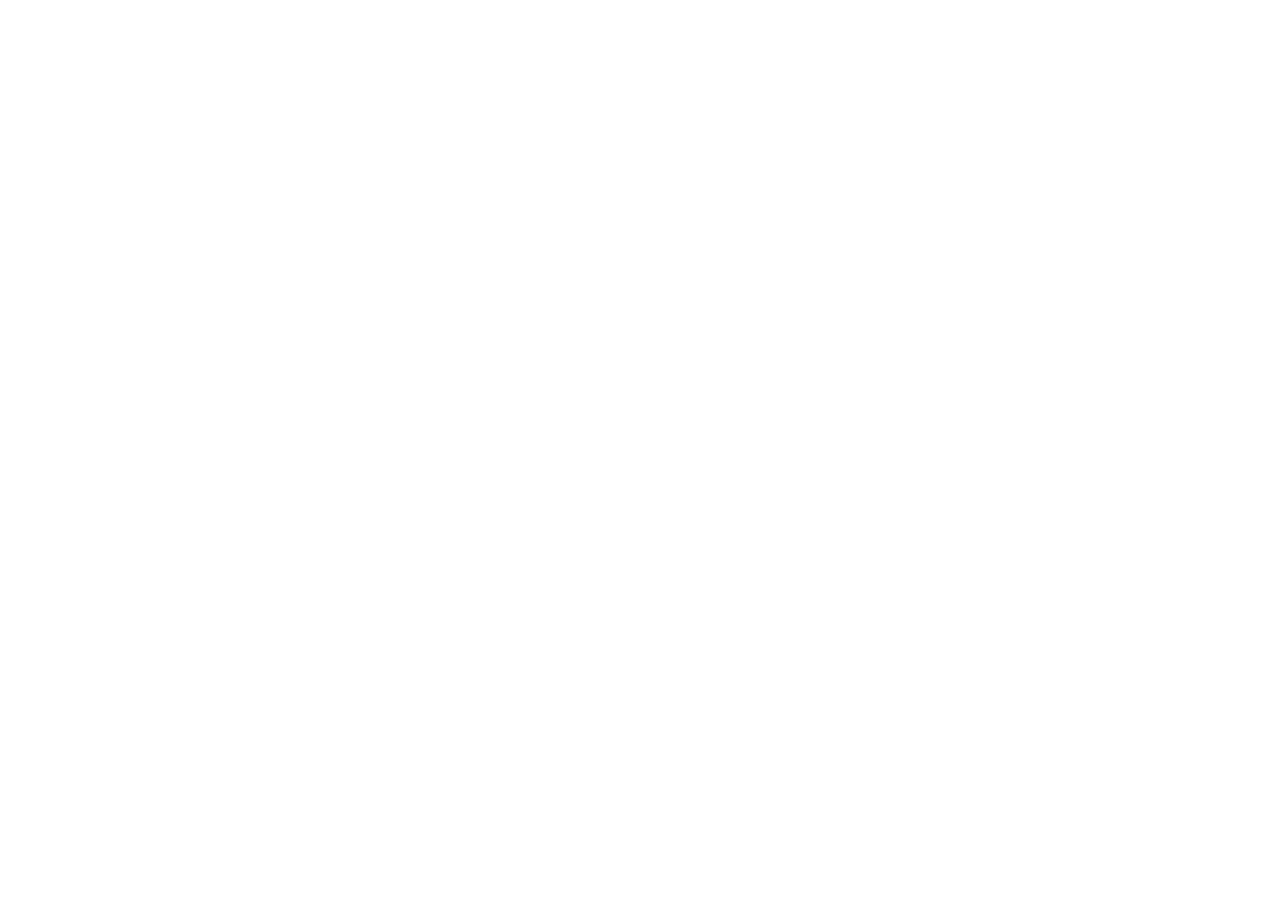
==== tecboard/index.html @ b78e8a50 "Projeto TecBoard" ====
<!DOCTYPE html>
<html lang="pt-br">
<head>
    <meta charset="UTF-8">
    <meta name="viewport" content="width=device-width, initial-scale=1.0">
    <title>Tecboard</title>
</head>
<body>
    
</body>
</html>
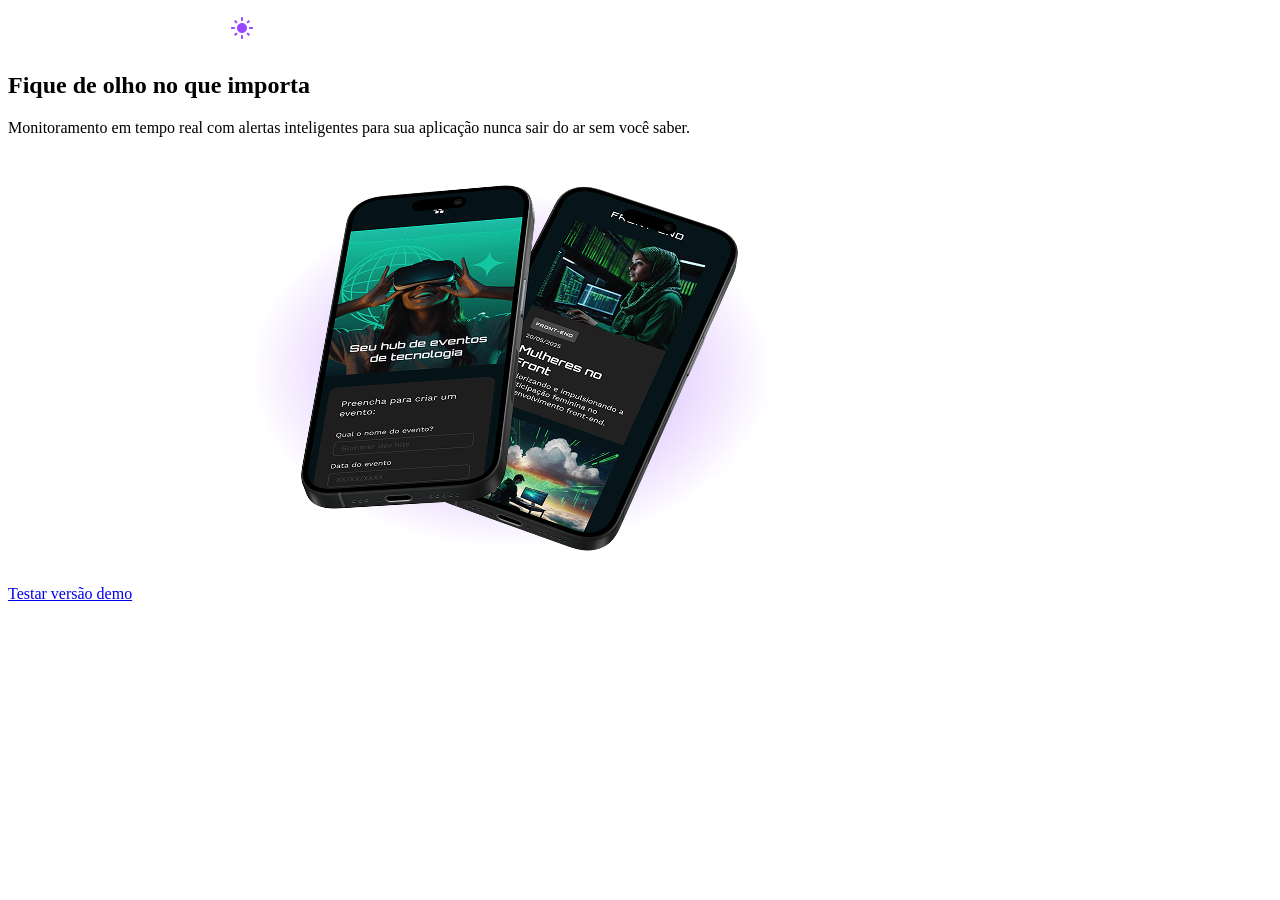
==== commit 8fdeb853: "Criação do HTML do Tecboard Tarefa Alura criação de um site chamado Tecboard" ====
--- a/tecboard/index.html
+++ b/tecboard/index.html
@@ -3,9 +3,22 @@
 <head>
     <meta charset="UTF-8">
     <meta name="viewport" content="width=device-width, initial-scale=1.0">
+    <link rel="icon" href="favicon-tecboard-preto.svg" type="image= /svg+xml">
     <title>Tecboard</title>
 </head>
 <body>
-    
+    <header>
+        <img src="img/logo-tecboard-branco.png" alt="Logo Tecboard na cor Branca.">
+        <img src="img/icone-modo-claro.png" alt="Imagem de sol para alterar para o modo claro. ">
+    </header>
+
+    <main>
+        <section>
+            <h1>Fique de olho <span>no que importa</span></h1>
+            <p>Monitoramento em tempo real com alertas inteligentes para sua aplicação nunca sair do ar sem você saber.</p>
+            <a href="#">Testar versão demo</a>
+            <img src="img/celulares-sobrepostos-desktop.png" alt="celulares sobrepostos desktop">
+        </section>
+    </main>
 </body>
 </html>
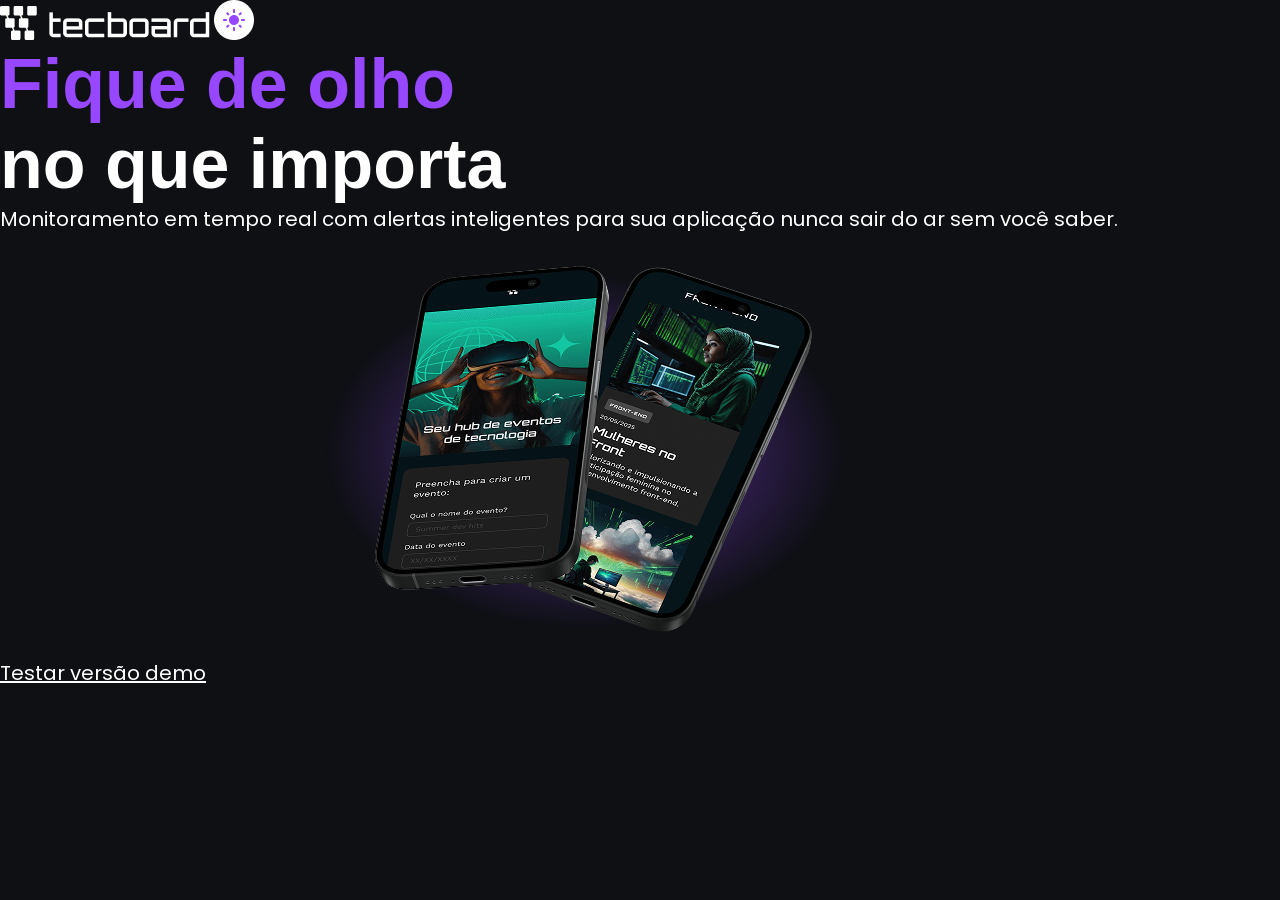
==== commit 5a64ff18: "Aula 14-06-2026" ====
--- a/tecboard/index.html
+++ b/tecboard/index.html
@@ -4,6 +4,11 @@
     <meta charset="UTF-8">
     <meta name="viewport" content="width=device-width, initial-scale=1.0">
     <link rel="icon" href="favicon-tecboard-preto.svg" type="image= /svg+xml">
+    <link rel="stylesheet" href="style.css">
+    
+    <link rel="preconnect" href="https://fonts.googleapis.com">
+    <link rel="preconnect" href="https://fonts.gstatic.com"     crossorigin>
+    <link href="https://fonts.googleapis.com/css2?family=Poppins:ital,  wght@0,100;0,200;0,300;0,400;0,500;0,600;0,700;0,800;0,900;1,100; 1,200;1,300;1,400;1,500;1,600;1,700;1,800;1,900& family=Unbounded:wght@200..900&display=swap" rel="stylesheet">
     <title>Tecboard</title>
 </head>
 <body>
@@ -14,11 +19,14 @@
 
     <main>
         <section>
-            <h1>Fique de olho <span>no que importa</span></h1>
+            <h1>
+                <span>Fique de olho</span>
+                <br>no que importa
+            </h1>
             <p>Monitoramento em tempo real com alertas inteligentes para sua aplicação nunca sair do ar sem você saber.</p>
             <a href="#">Testar versão demo</a>
             <img src="img/celulares-sobrepostos-desktop.png" alt="celulares sobrepostos desktop">
-        </section>
+        </section> 
     </main>
 </body>
 </html>
--- a/tecboard/style.css
+++ b/tecboard/style.css
@@ -0,0 +1,40 @@
+*{
+    margin: 0;
+    padding: 0;
+}
+
+/*  Hexadecimal #ff0000 
+    nomeada : red
+    rgb(255, 0, 0)*/
+
+body{
+    background-color: #0E1014;
+    color:#ffffff;
+}
+
+h1{
+    font-size: 70px;
+    font-family: "Unbounded", sans-serif;
+    font-weight: bold;
+    /*font-family: serif;*/
+    /*font-family: sans-serif;*/
+    /*font-family: monospace;*/
+    /*font-family: cursive;*/
+    /*font-family: fantasy;*/
+}
+
+h1 span{
+    color: #9747FF;
+}
+a{
+    font-size: 20px;
+    font-family: "Poppins", sans-serif;
+    font-weight: semibold;
+    color: #ffffff;
+}
+p{
+    font-size: 20px;
+    font-family: "Poppins", sans-serif;
+    font-weight: regular;
+}
+
